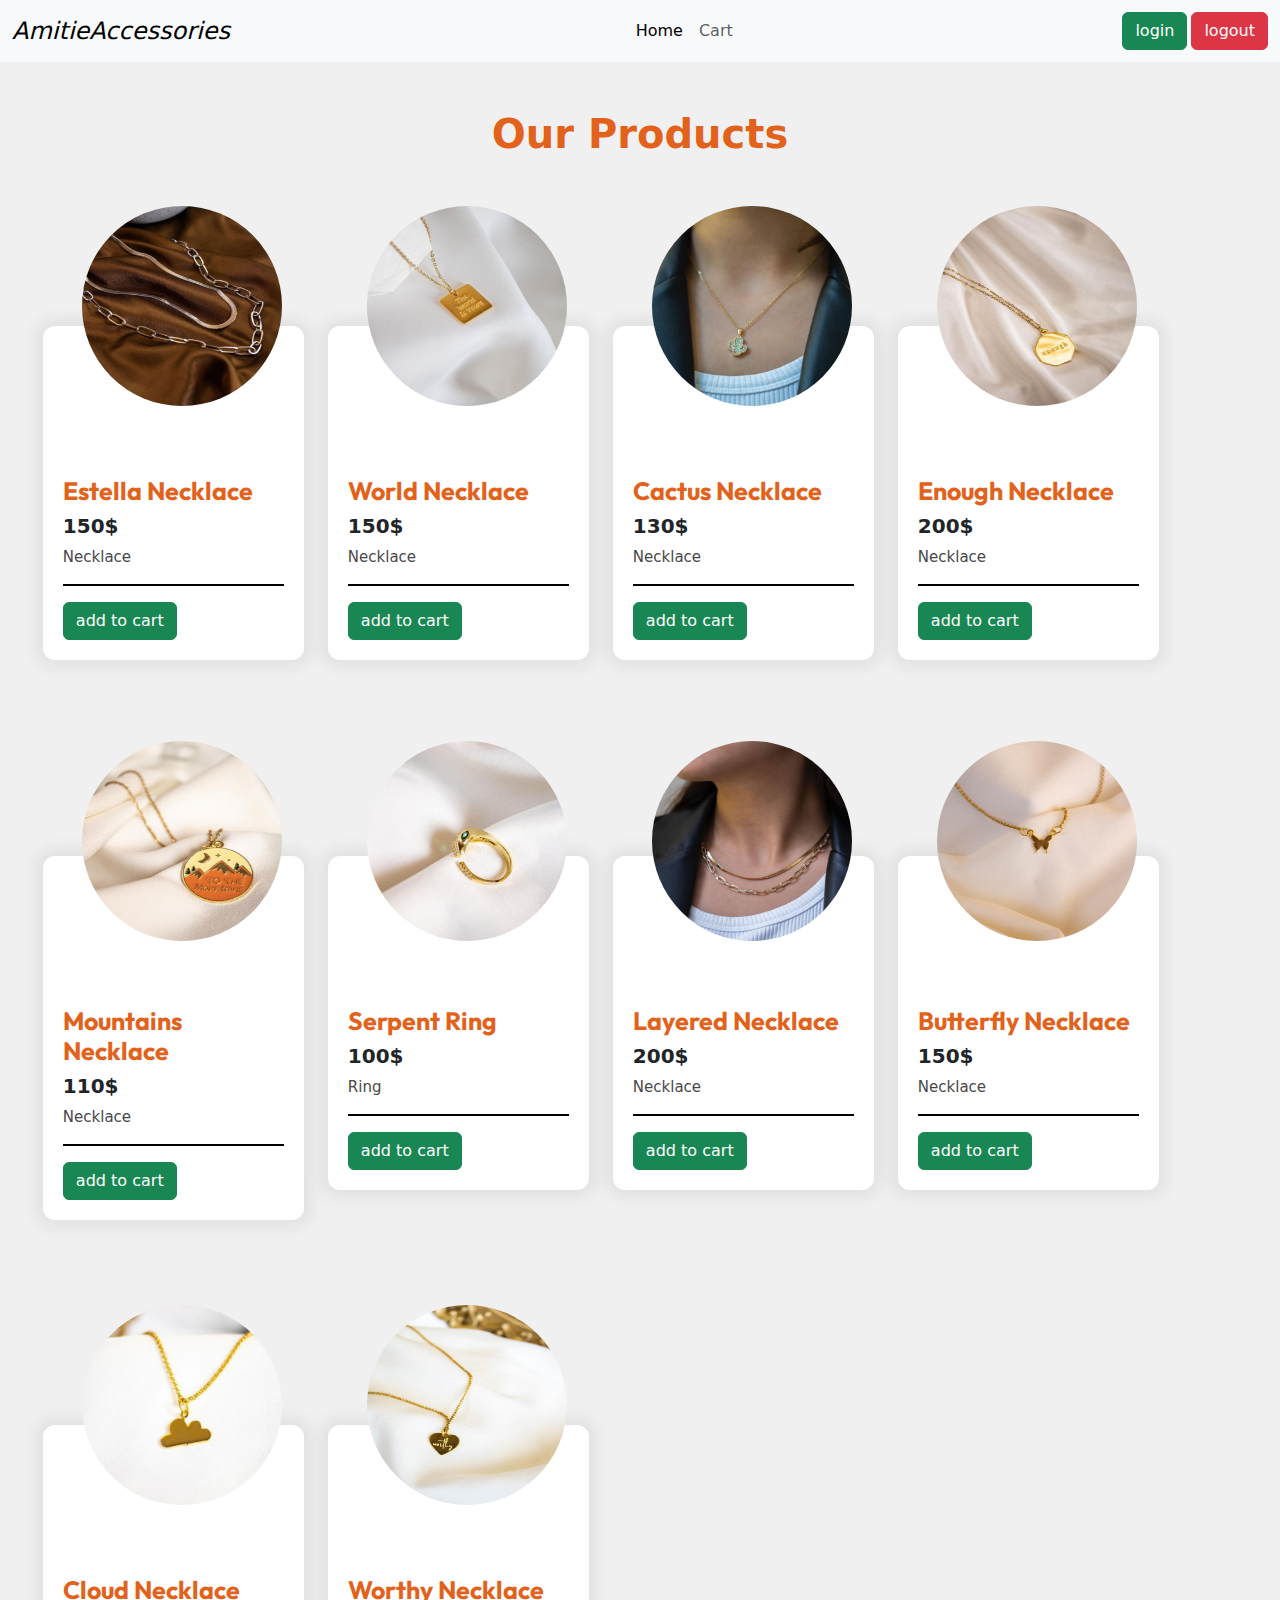
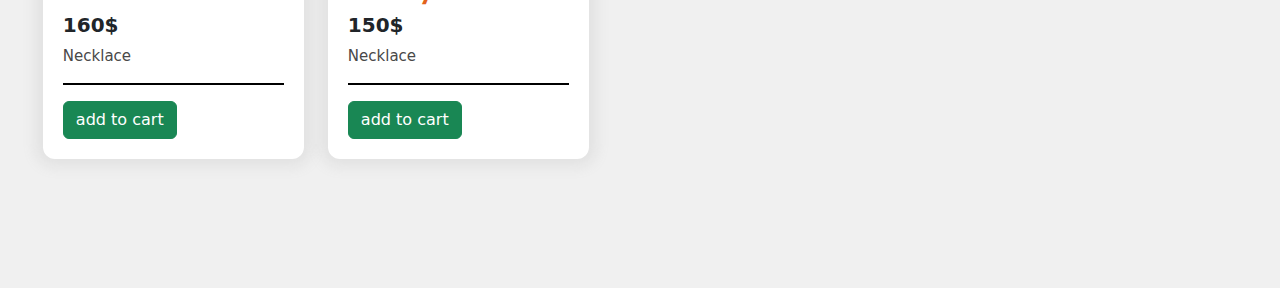
==== index.html @ 1d1e3e8f "Add files via upload" ====
<!DOCTYPE html>
<html lang="en">
<head>
    <meta charset="UTF-8">
    <meta name="viewport" content="width=device-width, initial-scale=1.0">
    <title>Shoping website</title>
    <link rel="stylesheet" href="css/all.min.css">
    <link rel="stylesheet" href="css/bootstrap.min.css">
    <link rel="stylesheet" href="css/main.css">

    <link rel="preconnect" href="https://fonts.googleapis.com">
<link rel="preconnect" href="https://fonts.gstatic.com" crossorigin>
<link href="https://fonts.googleapis.com/css2?family=Outfit:wght@100..900&display=swap" rel="stylesheet">
</head>
<body>

    <nav class="navbar navbar-expand-lg bg-body-tertiary">
        <div class="container-fluid">
          <a class="navbar-brand fs-4 fst-italic fs-bold fw-medium" href="#">AmitieAccessories</a>
          <button class="navbar-toggler" type="button" data-bs-toggle="collapse" data-bs-target="#navbarSupportedContent" aria-controls="navbarSupportedContent" aria-expanded="false" aria-label="Toggle navigation">
            <span class="navbar-toggler-icon"></span>
          </button>
          <div class="collapse navbar-collapse " id="navbarSupportedContent">
            <ul class="navbar-nav m-auto mb-2 mb-lg-0">
              <li class="nav-item">
                <a class="nav-link active" aria-current="page" href="#">Home</a>
              </li>
              <li class="nav-item">
                <a class="nav-link" href="#"  onclick="goToCart();">Cart</a>
              </li>
             
            </ul>
            <div class="d-flex" role="search">
             <button class="btn btn-success me-1" onclick="location.href='login/login.html'" >login</button>
             <button class="btn btn-danger" onclick="logOut();">logout</button>
            </div>
          </div>
        </div>
      </nav>


      
    

         <section class="m-5">
          <div class="container d-flex justify-content-center ">
            <div class="alert alert-danger px-5 d-none" role="alert">
              you should <a href="login/login.html" class="alert-link">log in</a> first
            </div>
          </div>
          <h1 class="text-center title">Our Products</h1>
          
          <div class="container my-5 " id="container-products" >
            <div class="row ">
            <div class="col-lg-3 col-md-6 col-sm-6  product" >
              <img src="imgs/photo_2024-10-08_16-56-18.jpg" class="z-1" >

              <div class="product-info text-start ">
                <h2 class="product-name">estella necklace</h2>
                <h3 class="product-price">150$</h3>
                <p class="product-desc">necklace</p>
                
                <div class="cart">
                  <button class="btn btn-success mt-3" onclick="addProduct('estella necklace', 150, 'necklace','../imgs/photo_2024-10-08_16-56-18.jpg');">add to cart</button>
                </div>


              </div>

            </div>

            <div class="col-lg-3 col-md-6 col-sm-6 product position-relative">
              <img src="imgs/photo_2024-10-08_16-56-20.jpg" class="z-1" >

              <div class="product-info text-start ">
                <h2 class="product-name">world necklace</h2>
                <h3 class="product-price">150$</h3>
                <p class="product-desc">necklace</p>
                
                <div class="cart">
                  <button class="btn btn-success mt-3" onclick="addProduct('world necklace', 150, 'necklace','../imgs/photo_2024-10-08_16-56-20.jpg');">add to cart</button>
                </div>


              </div>

            </div>
            <div class="col-lg-3 col-md-6 col-sm-6 product">
              <img src="imgs/photo_2024-10-08_16-56-21 (2).jpg" class="z-1" >

              <div class="product-info text-start ">
                <h2 class="product-name">cactus necklace</h2>
                <h3 class="product-price">130$</h3>
                <p class="product-desc">necklace</p>
                
                <div class="cart">
                  <button class="btn btn-success mt-3" onclick="addProduct('cactus necklace', 130, 'necklace','../imgs/photo_2024-10-08_16-56-21 (2).jpg');">add to cart</button>
                </div>


              </div>

            </div>
            <div class="col-lg-3 col-md-6 col-sm-6 product">
              <img src="imgs/photo_2024-10-08_16-56-21.jpg" class="z-1" >

              <div class="product-info text-start ">
                <h2 class="product-name">enough necklace</h2>
                <h3 class="product-price">200$</h3>
                <p class="product-desc">necklace</p>
                
                <div class="cart">
                  <button class="btn btn-success mt-3" onclick="addProduct('enougn necklace', 200, 'necklace','../imgs/photo_2024-10-08_16-56-21.jpg');">add to cart</button>
                </div>


              </div>

            </div>
            <div class="col-lg-3 col-md-6 col-sm-6 product">
              <img src="imgs/photo_2024-10-08_16-56-22 (2).jpg" class="z-1" >

              <div class="product-info text-start ">
                <h2 class="product-name">mountains necklace</h2>
                <h3 class="product-price">110$</h3>
                <p class="product-desc">necklace</p>
                
                <div class="cart">
                  <button class="btn btn-success mt-3" onclick="addProduct('mountains necklace', 110, 'necklace','../imgs/photo_2024-10-08_16-56-22 (2).jpg');">add to cart</button>
                </div>


              </div>

            </div>
            <div class="col-lg-3 col-md-6 col-sm-6 product">
              <img src="imgs/photo_2024-10-08_16-56-22 (3).jpg" class="z-1" >

              <div class="product-info text-start ">
                <h2 class="product-name">serpent ring</h2>
                <h3 class="product-price">100$</h3>
                <p class="product-desc">ring</p>
                
                <div class="cart">
                  <button class="btn btn-success mt-3" onclick="addProduct('serpent ring', 100, 'ring','../imgs/photo_2024-10-08_16-56-22 (3).jpg');">add to cart</button>
                </div>


              </div>

            </div>
            <div class="col-lg-3 col-md-6 col-sm-6 product">
              <img src="imgs/photo_2024-10-08_16-56-22.jpg" class="z-1" >

              <div class="product-info text-start ">
                <h2 class="product-name">layered necklace</h2>
                <h3 class="product-price">200$</h3>
                <p class="product-desc">necklace</p>
                
                <div class="cart">
                  <button class="btn btn-success mt-3" onclick="addProduct('layered necklace', 200, 'layered','../imgs/photo_2024-10-08_16-56-22.jpg');">add to cart</button>
                </div>


              </div>

            </div>
            <div class="col-lg-3 col-md-6 col-sm-6 product">
              <img src="imgs/photo_2024-10-08_16-56-23.jpg" class="z-1" >

              <div class="product-info text-start ">
                <h2 class="product-name">butterfly necklace</h2>
                <h3 class="product-price">150$</h3>
                <p class="product-desc">necklace</p>
                
                <div class="cart">
                  <button class="btn btn-success mt-3" onclick="addProduct('butterfly necklace', 150, 'necklace','../imgs/photo_2024-10-08_16-56-23.jpg');">add to cart</button>
                </div>


              </div>

            </div>
            <div class="col-lg-3 col-md-6 col-sm-6 product">
              <img src="imgs/photo_2024-10-08_16-56-23 (3).jpg" class="z-1" >

              <div class="product-info text-start ">
                <h2 class="product-name">cloud necklace</h2>
                <h3 class="product-price">160$</h3>
                <p class="product-desc">necklace</p>
                
                <div class="cart">
                  <button class="btn btn-success mt-3" onclick="addProduct('cloud necklace', 160, 'necklace','../imgs/photo_2024-10-08_16-56-23 (3).jpg');">add to cart</button>
                </div>


              </div>

            </div>
             <div class="col-lg-3 col-md-6 col-sm-6 product">
              <img src="imgs/photo_2024-10-08_18-03-36.jpg" class="z-1" >

              <div class="product-info text-start ">
                <h2 class="product-name">worthy necklace</h2>
                <h3 class="product-price">150$</h3>
                <p class="product-desc">necklace</p>
                
                <div class="cart">
                  <button class="btn btn-success mt-3" onclick="addProduct('worthy necklace', 150, 'necklace','../imgs/photo_2024-10-08_18-03-36.jpg');">add to cart</button>
                </div>


              </div>

            </div>
          </div>
      </div>
        </section>


        <div class="position-fixed bottom-0 end-0 mb-2 z-3 ">
          <div class="toast align-items-center text-bg-success border-0 " id="toaster" role="alert" aria-live="assertive" aria-atomic="true">
              <div class="d-flex ">
                <div class="toast-body " id="toasterMsg">
                  Hello, world! This is a toast message.
                </div>
                <button type="button" class="btn-close btn-close-white me-2 m-auto" data-bs-dismiss="toast" aria-label="Close"></button>
              </div>
            </div>
      </div>
    
   

   
    <script src="js/main.js"></script>
   
    <script src="https://cdn.jsdelivr.net/npm/bootstrap@5.3.3/dist/js/bootstrap.bundle.min.js" integrity="sha384-YvpcrYf0tY3lHB60NNkmXc5s9fDVZLESaAA55NDzOxhy9GkcIdslK1eN7N6jIeHz" crossorigin="anonymous"></script>
</body>
</html>
---- css/main.css ----
:root{
    --text-color :#E2621C;
    --grayS-color: #484848;
}


.product{
    position: relative;
}

body{
    background-color: #F0F0F0;


}

img{

    width: 200px;
    height: 200px;
    border-radius: 50%;
    position: relative;
    
    
}
.toast-body{
    z-index: 999 ;
}

.product-info{
    background-color:white;
    padding: 20px;
    padding-top: 150px;
    position: relative;
    top: -15%;
    left:-15%;
    border-radius: 12px;
    box-shadow: 0 0 13px 8px #95959524;

}
.cart{
    border-top: 2px solid black;
}

.product-name{
    color: var(--text-color);
    font-size: 25px;
    font-weight: bold;
    text-transform: capitalize;
    font-family: "Outfit", sans-serif;
    font-optical-sizing: auto;
    font-style: normal;
}
.product-price{
    font-size: 20px;
    font-weight: bold;

}

.product-desc{
    color: var(--grayS-color);
    font-size: 15px;
    text-transform: capitalize;


}
.title{
    color: var(--text-color);
    font-weight: bolder;
    font-size: 40px;
}
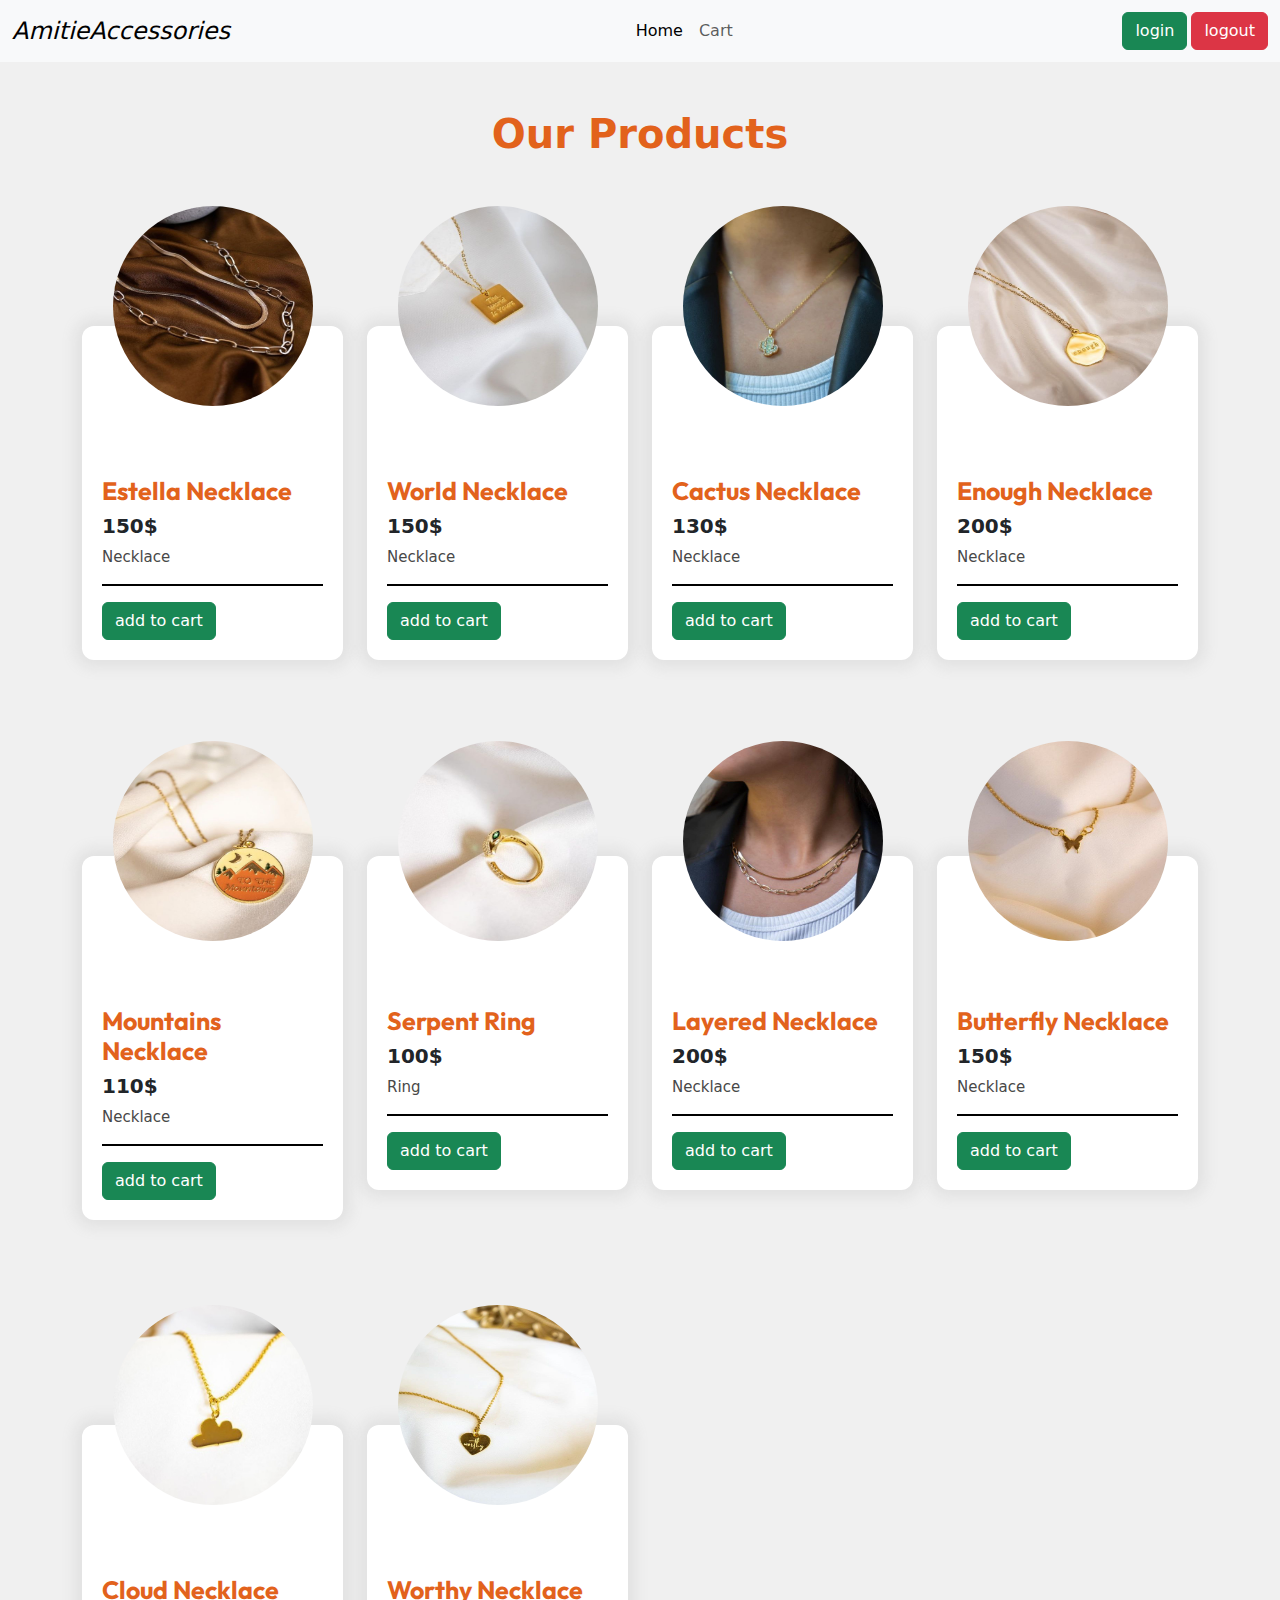
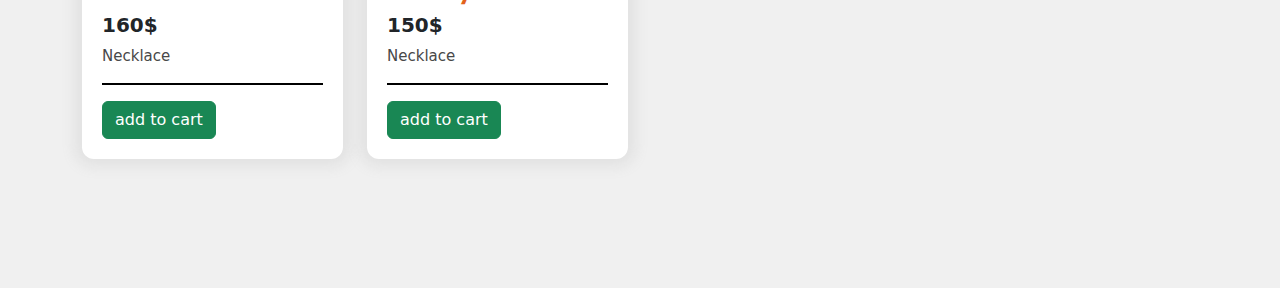
==== commit 01496ee3: "Add files via upload" ====
--- a/index.html
+++ b/index.html
@@ -50,9 +50,9 @@
           </div>
           <h1 class="text-center title">Our Products</h1>
           
-          <div class="container my-5 " id="container-products" >
+          <div class="container my-5 mx-auto d-flex justify-content-center align-items-center" id="container-products" >
             <div class="row ">
-            <div class="col-lg-3 col-md-6 col-sm-6  product" >
+            <div class="col-lg-3 col-md-6 col-sm-6  product position-relative" >
               <img src="imgs/photo_2024-10-08_16-56-18.jpg" class="z-1" >
 
               <div class="product-info text-start ">
--- a/css/main.css
+++ b/css/main.css
@@ -20,6 +20,8 @@
     height: 200px;
     border-radius: 50%;
     position: relative;
+    left: 50%;
+    transform: translateX(-50%);
     
     
 }
@@ -33,7 +35,7 @@
     padding-top: 150px;
     position: relative;
     top: -15%;
-    left:-15%;
+    left:0%;
     border-radius: 12px;
     box-shadow: 0 0 13px 8px #95959524;
 
